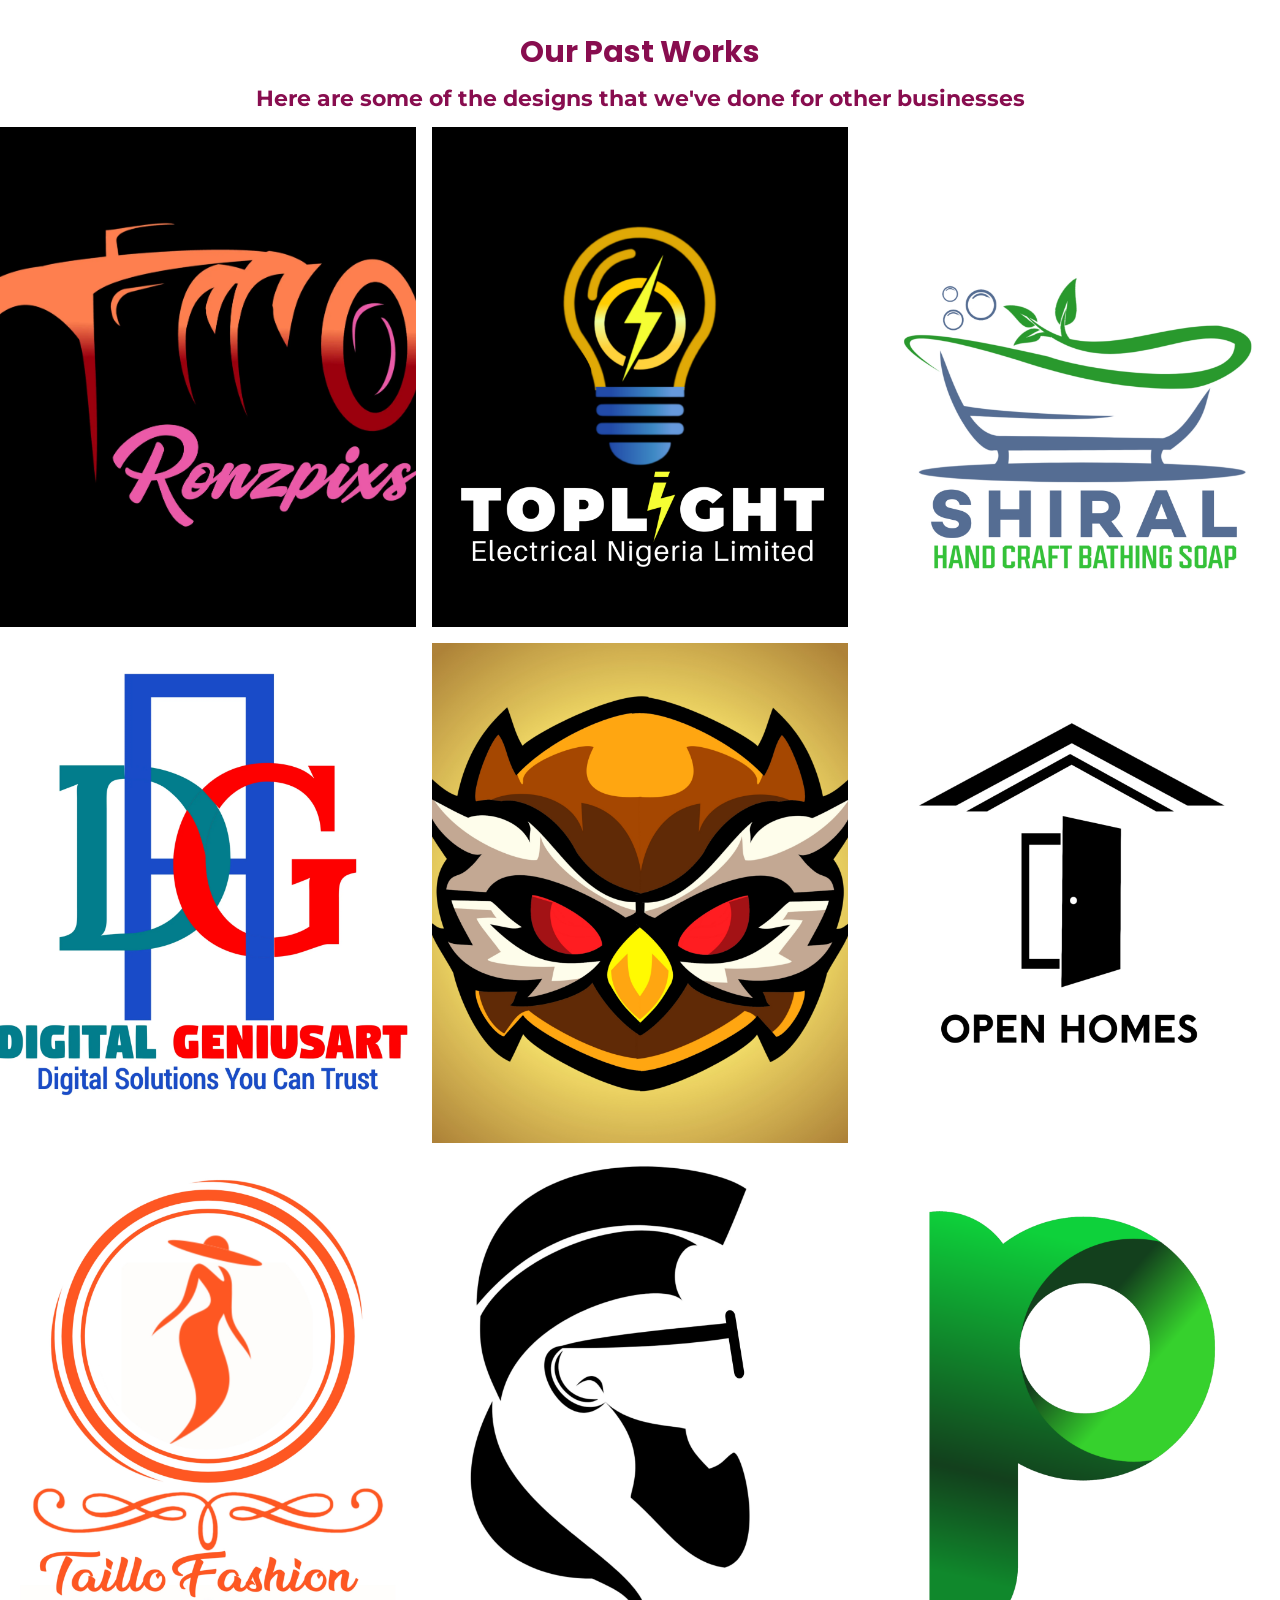
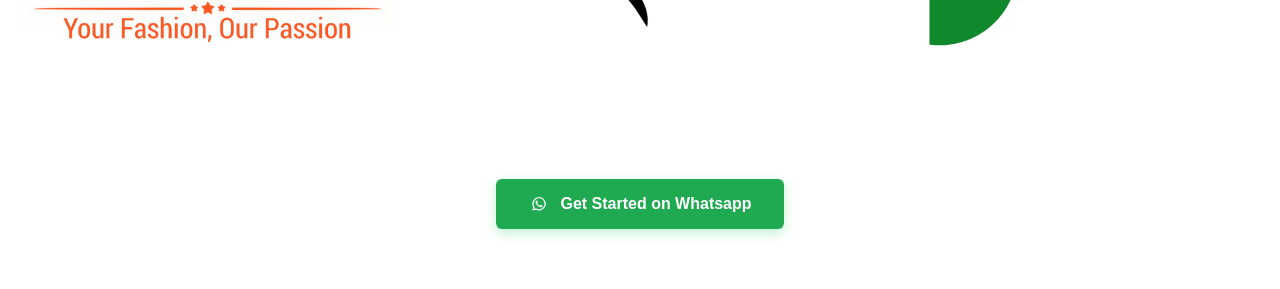
==== logo-gallery.html @ db67632f "Add files via upload" ====
<!DOCTYPE html>
<html lang="en">
    <head>
        <meta charset="UTF-8">
        <meta name="viewport" content="width=device-width, initial-scale=1.0">
        <title>Logo Design Gallery</title>
        <link rel="stylesheet" href="style.css">
        <link rel="Icon" type="image/icon" href="favicon.jpg">
    </head>
    <body>

        <div class="gallery-heading">
        <h1>Our Past Works</h1>
        <p>Here are some of the designs that we've done for other businesses</p>
</div>


<div class="logo-gallery">

<img src="camera.webp" alt="Logos">
<img src="toplight.webp" alt="Logos">
<img src="shiral.webp" alt="Logos">
<img src="dga.webp" alt="Logos">
<img src="owl-mascot.webp" alt="Logos">
<img src="openhomes.webp" alt="Logos">
<img src="taillo.webp" alt="Logos">
<img src="barbing.webp" alt="Logos">
<img src="p.webp" alt="Logos">

</div>

<div class="cta">
 <a href="https://wa.link/6phzdb" class="btn-whatsapp"><img src="whatsapp.png" class="btn-icon" alt="Whatsapp Icon"> Get Started on Whatsapp</a>
 </div>
    </body>
</html>
---- style.css ----
@import url('https://fonts.googleapis.com/css2?family=Luckiest+Guy&family=Montserrat:ital,wght@0,100..900;1,100..900&family=Poppins:ital,wght@0,100;0,200;0,300;0,400;0,500;0,600;0,700;0,800;0,900;1,100;1,200;1,300;1,400;1,500;1,600;1,700;1,800;1,900&display=swap');
*{
    margin: 0;
    padding: 0;
    box-sizing: border-box;
}

.hero{
    background: #fff;
    box-shadow: 4px 8px 12px 2px rgba(0, 0, 0, 0.3);
}

img.logo{
    width: 150px;
    height: auto;
    margin-top: 20px;
    margin-left: 40px;
}

.hero-section{
    max-width: 1200px;
    margin: 60px auto;
    padding: 0 40px;
    display: flex;
    align-items: center;
    justify-content: space-between;
    gap: 40px;
}

.hero-content-left{
    display: flex;
    flex-direction: column;
    gap: 30px;
    flex: 1;
}


.hero-title h1{
    font-size: 50px;
    font-family: montserrat;
    line-height: 1.2;
    margin-bottom: 15px;
}
.hero-title span{
    color: rgb(170, 10, 63);
}
.hero-title p{
    font-size: 20px;
    font-family: Cambria, Cochin, Georgia, Times, 'Times New Roman', serif;
    color: #555555;
}
.laptop img{
    max-width: 100%;
    height: auto;
    max-height: 500px;
    filter:drop-shadow(0 25px 35px rgba(0,0,0,.18));

}

.link1{
    display: flex;
    gap: 15px;
}

.link1 a{
    text-decoration: none;
    font-family: poppin;
    font-weight: bold;
    padding: 12px 24px;
    border-radius: 16px;
    font-size: 16px;
    transition: opacity 0.2s;
    display: inline-flex;
    align-items: center;
    justify-content: center;
}

.btn-whatsapp{
    background-color: #1faa52;
    color: #ffffff;
    gap: 10px;
}

.btn-icon{
    width: 42px;
    height: 42px;
    object-fit: contain;
}

.btn-portfolio{
    background-color: #f0f0f0;
    color: #333333;
    border: 1px solid #cccccc
}

.link1 a:hover{
    opacity: 0.85;
}




.reason-section{
    text-align: center;
    padding: 90px 0;
}
.reason-section h3{
    font-size: 35px;
    font-weight: bold;
    color: #880d4f;
}

.reason-section p{
    font-size: 20px;
    color: #880d4f;
}

.card-container{
    display: flex;
    justify-content: center;
    flex-wrap: wrap;
    margin-top: 40px;
}

.card{
    width: 325px;
    background-color: #fdf5f8;
    border-radius: 12px;
    margin: 20px;
}

.card img{
    width: 100%;
    height:auto
}

.reason-content{
    padding: 16px;
    color: #880d4f;
}

.reason-content h5{
    font-size: 28px;
    margin-bottom: 8px;
    font-family: poppins;
}

.reason-content p{
    line-height: 1.3;
    font-size: 18px;
    font-family: Verdana, Geneva, Tahoma, sans-serif;
}






.file-section{
    text-align: center;
}

.file-section h3{
    font-size: 35px;
    font-weight: bold;
    margin-top: 55px;
    color: #880d4f;
}
.file-section p{
    font-size: 20px;
}

.card-container2{
     display: flex;
    justify-content: center;
    flex-wrap: wrap;
    margin-top: 40px;
}

.card2{
    width: 300px;
    background: #fdf5f8;
    border-radius: 12px;
    margin: 20px;
}

.card2 img{
    width: 100%;
    height:auto
}

.file-content{
    padding: 16px;
    text-align: center;
    color: #880d4f;
}

.file-content h5{
    font-size: 28px;
    margin-bottom: 8px;
    font-family: poppins;
}

.file-content p{
    line-height: 1.3;
    font-size: 18px;
    font-family: Verdana, Geneva, Tahoma, sans-serif;
}




.process{
    margin-top: 25px;
    font-family: poppins;
}

.process{

    padding:80px 40px;

    background:#fff;

}

.process h3{

    text-align:center;

    font-size:36px;

    color:#880d4f;

    margin-bottom:60px;

}

.process-container{

    display:flex;

    justify-content:space-between;

    position:relative;

    flex-wrap:wrap;
    

}

.step h5{
    font-weight: bold;
    font-size: 25px;
    color: #880d4f;
}

.step p{
    font-size: 18px;
    color: #880d4f;
}

.step{

    width:23%;

    text-align:center;

    position:relative;

}

.circle{

    width:60px;

    height:60px;

    border-radius:50%;

    background:#880d4f;

    color:white;

    display:flex;

    align-items:center;

    justify-content:center;

    font-size:24px;

    font-weight:bold;

    margin:0 auto 25px;

}


.step::after{

    content:"";

    position:absolute;

    top:30px;

    left:60%;

    width:80%;

    height:4px;

    background:#880d4f;

}


.step:last-child::after{

    display:none;

}




.branding-options{
    margin-top: 40px;
    background-color: #880d4f;
    border: 12px;
    padding: 30px;
    display: flex;
    align-items: center;
    justify-content: space-between;
    gap: 30px;
}

.content-text{
    flex: 1;
    color: #fdf5f8;
}


.content-text h4{
    font-size: 24px;
    font-family: 'Segoe UI', Tahoma, Geneva, Verdana, sans-serif;
    margin-bottom: 12px;
    line-height: 1.5;
}

.content-text p{
    font-size: 20px;
    font-family: 'Times New Roman', Times, serif;
}

.design-mockup{
    flex: 1;
    display: flex;
    justify-content: end;
    height: 290px;
    width: 300px;
}

.design-mockup img{
    max-width: 100%;
    height: auto;
    max-height: 350px;
    border-radius: 6px;
    object-fit: cover;
    box-shadow: 4px 8px 12px 2px rgba(0, 0, 0, 0.5);
}




.cta{
    margin-top: 60px;
    padding: 60px 20px;
    display: flex;
    flex-direction: column;
    align-items: center;
    justify-content: center;
    text-align: center;
    gap: 20px;
}
    

.cta h4{
    font-size: 32px;
    font-family: Arial, Helvetica, sans-serif;
    color: #333333;
    font-weight: bold;
}

.cta p{
    font-size: 18px;
    font-family: 'Segoe UI', Tahoma, Geneva, Verdana, sans-serif;
    color: #666666;
}


.cta .btn-whatsapp{
    text-decoration: none;
    font-family: arial, sans-serif;
    font-weight: bold;
    padding: 14px 32px;
    border-radius: 6px;
    font-size: 16px;
    background-color: #1faa52;
    color: #ffffff;
    display: inline-flex;
    align-items: center;
    gap: 10px;
    box-shadow: 0 4px 12px rgba(37, 211, 102, 0.3);
    transition: transform 0.2s, opacity 0.2s;
}

.cta .btn-whatsapp:hover {
    opacity: 0.9;
    transform: translateY(-2px); 
}

.cta .btn-icon {
    width: 22px;
    height: 22px;
    object-fit: contain;
}



/**FOR GALLERY**/

.logo-gallery{
    display: grid;
    grid-template-columns: repeat(3, 1fr);
    grid-auto-rows: 500px;
    gap: 16px;
    box-sizing: border-box;
}

.logo-gallery img{
    width: 100%;
    height: 100%;
    object-fit: cover;
}

.gallery-heading{
    margin-top: 30px;
    text-align: center;
    margin-bottom: 15px;
    color: #880d4f;
}

.gallery-heading h1{
    font-size: 30px;
    font-weight: bold;
    font-family: poppins;
    margin-bottom: 10px;
}

.gallery-heading p{
    font-size: 22px;
    font-family: montserrat;
    font-weight: bold;
}












/*Smartphone View*/


@media(max-width:850px){
    .hero-section{
        flex-direction: column-reverse;
        text-align: center;
    }

    .link1{
        justify-content: center;
    }
    .laptop{
        justify-content: center;
    }




.process-container{

    flex-direction:column;

    gap:50px;

}

.step{

    width:100%;

}

.step::after{

    display:none;

}





    .branding-options{
        flex-direction: column;
        text-align: center;
        padding: 20px;
    }

    .logo-gallery{
         grid-template-columns: repeat(1, 1fr);
         grid-auto-rows: 475px;
    }
}
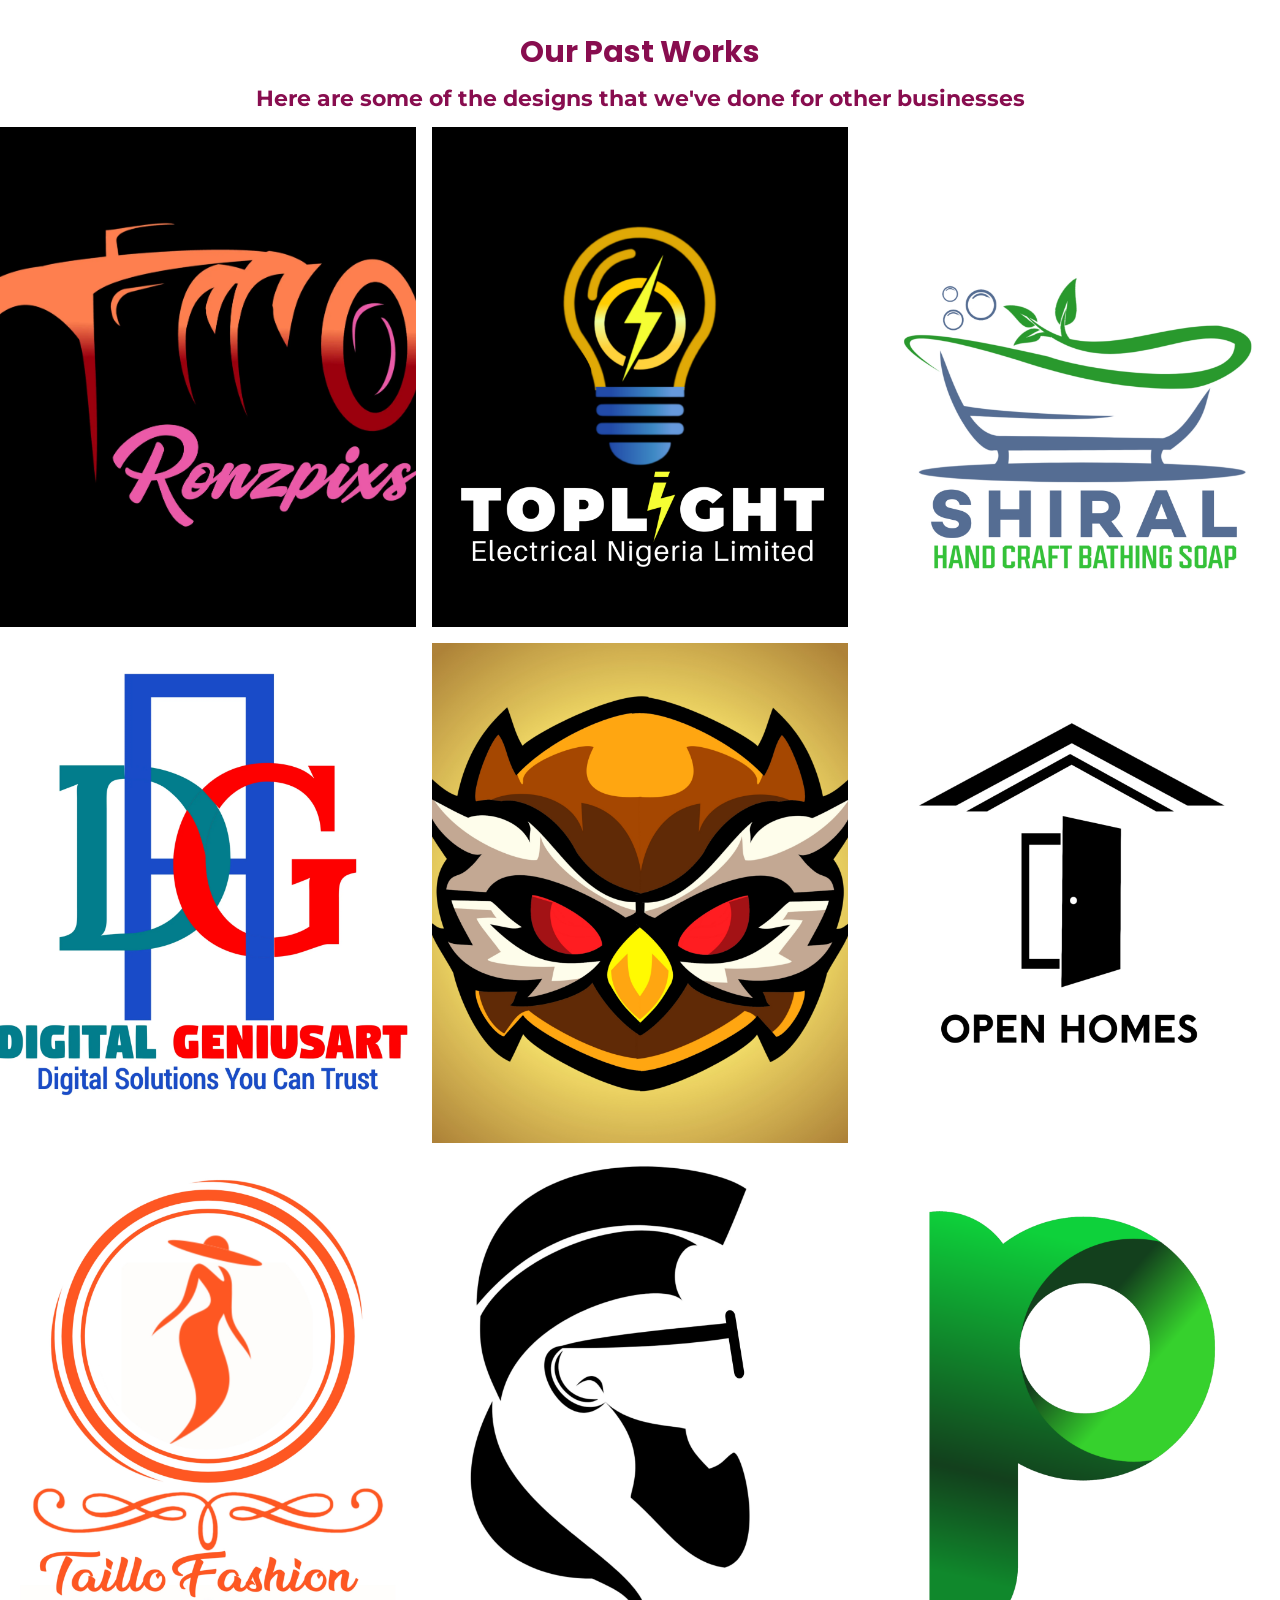
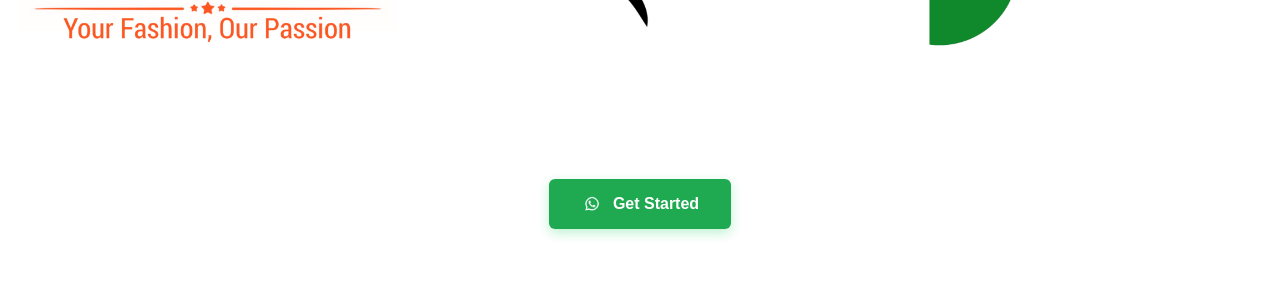
==== commit 38c94c7f: "Add files via upload" ====
--- a/logo-gallery.html
+++ b/logo-gallery.html
@@ -3,6 +3,8 @@
     <head>
         <meta charset="UTF-8">
         <meta name="viewport" content="width=device-width, initial-scale=1.0">
+        <meta property="og:image" content="https://ralphmografix.vercel.app/images/logo-preview.webp">
+        <meta property="og:url" content="https://ralphmografix.vercel.app">
         <title>Logo Design Gallery</title>
         <link rel="stylesheet" href="style.css">
         <link rel="Icon" type="image/icon" href="favicon.jpg">
@@ -30,7 +32,7 @@
 </div>
 
 <div class="cta">
- <a href="https://wa.link/6phzdb" class="btn-whatsapp"><img src="whatsapp.png" class="btn-icon" alt="Whatsapp Icon"> Get Started on Whatsapp</a>
+ <a href="https://whatsform.com/gv395s" class="btn-whatsapp"><img src="whatsapp.png" class="btn-icon" alt="Whatsapp Icon"> Get Started</a>
  </div>
     </body>
 </html>
--- a/style.css
+++ b/style.css
@@ -321,7 +321,30 @@
 
 }
 
-
+.delivery-time{
+    display: flex;
+    align-items: center;
+    justify-content: center;
+    gap: 12px;
+    width: fit-content;
+    max-width: 90%;
+    margin: 30px auto 0;
+    padding: 15px 20px;
+    border-radius: 12px;
+    background: rgba(255, 255, 255, 0.8);
+}
+
+.delivery-time img{
+    width: 60px;
+    height: 60px;
+}
+
+.delivery-time span{
+    font-size: 30px;
+    font-weight: 600;
+    color: #880d4f;
+    font-family: Montserrat;
+}
 
 
 .branding-options{
@@ -514,7 +537,15 @@
 
 }
 
-
+.delivery-time{
+    flex-direction: column;
+    text-align: center;
+    gap: 10px;
+}
+
+.delivery-time span{
+    text-align: center;
+}
 
 
 
